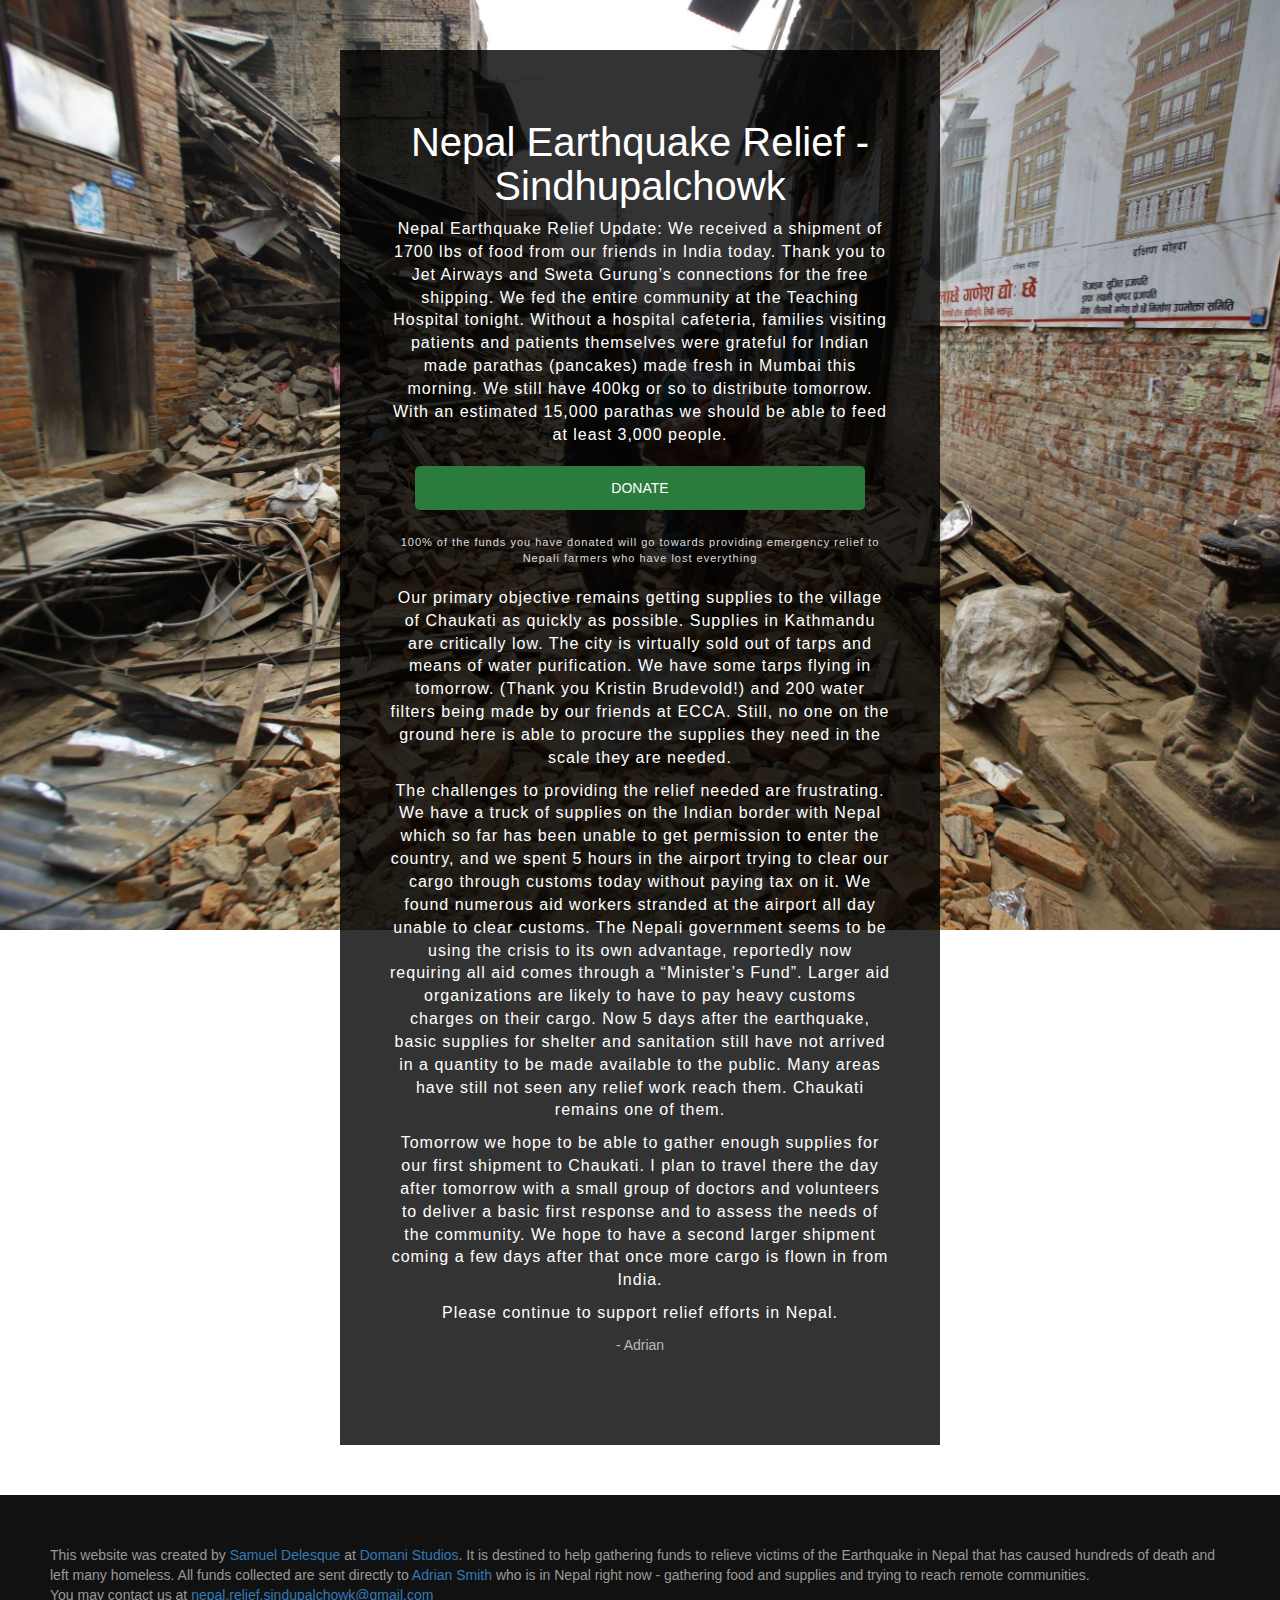
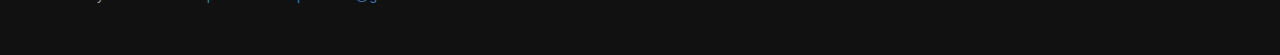
==== public/index.html @ 05b1152f "added bootstrap" ====
<!DOCTYPE html>
<html>
<head>
	<title>Nepal Earthquake Relief - Sindhupalchowk</title>
	<link rel="stylesheet" type="text/css" href="css/bootstrap.min.css">
	<link rel="stylesheet" type="text/css" href="css/main.css">
	<meta charset="UTF-8">
	<meta name="description" content="The 2015 Nepal Earthquake has caused hundreds of death and left many homeless. Help Adrian Smith help them.">
	<meta property="og:title" content="Nepal Earthquake Relief - Sindhupalchowk" />
	<meta property="og:type" content="website" />
	<meta property="og:url" content="http://directnepalrelief.org" />
	<meta property="og:image" content="http://directnepalrelief.org/img/fbshare.png" />
</head>
<body>
	<div class="main">
		<div class="wrap">
			<h1>Nepal Earthquake Relief - Sindhupalchowk</h1>
			<div class="quote">
			<p>Nepal Earthquake Relief Update: We received a shipment of 1700 lbs of food from our friends in India today. Thank you to Jet Airways and Sweta Gurung’s connections for the free shipping. We fed the entire community at the Teaching Hospital tonight. Without a hospital cafeteria, families visiting patients and patients themselves were grateful for Indian made parathas (pancakes) made fresh in Mumbai this morning. We still have 400kg or so to distribute tomorrow. With an estimated 15,000 parathas we should be able to feed at least 3,000 people.</p>
			</div>


			<div class="ctas">
				<form action="https://www.paypal.com/cgi-bin/webscr" method="post" target="_top">
					<input type="hidden" name="cmd" value="_donations">
					<input type="hidden" name="business" value="adrian_108@yahoo.com">
					<input type="hidden" name="lc" value="US">
					<input type="hidden" name="item_name" value="Adrian">
					<input type="hidden" name="no_note" value="0">
					<input type="hidden" name="currency_code" value="USD">
					<input type="hidden" name="bn" value="PP-DonationsBF:btn_donateCC_LG.gif:NonHostedGuest">
					<button type="submit" class="cta" name="submit">DONATE</button>
					<img alt="" border="0" src="https://www.paypalobjects.com/en_US/i/scr/pixel.gif" width="1" height="1">
				</form>
				<p class="disclaimer">100% of the funds you have donated will go towards providing emergency relief to Nepali farmers who have lost everything</p>
			</div>

			<div class="quote">
			<p>Our primary objective remains getting supplies to the village of Chaukati as quickly as possible. Supplies in Kathmandu are critically low. The city is virtually sold out of tarps and means of water purification. We have some tarps flying in tomorrow. (Thank you Kristin Brudevold!) and 200 water filters being made by our friends at ECCA. Still, no one on the ground here is able to procure the supplies they need in the scale they are needed. </p>

			<p>The challenges to providing the relief needed are frustrating. We have a truck of supplies on the Indian border with Nepal which so far has been unable to get permission to enter the country, and we spent 5 hours in the airport trying to clear our cargo through customs today without paying tax on it. We found numerous aid workers stranded at the airport all day unable to clear customs. The Nepali government seems to be using the crisis to its own advantage, reportedly now requiring all aid comes through a “Minister’s Fund”. Larger aid organizations are likely to have to pay heavy customs charges on their cargo. Now 5 days after the earthquake, basic supplies for shelter and sanitation still have not arrived in a quantity to be made available to the public. Many areas have still not seen any relief work reach them. Chaukati remains one of them.</p>

			<p>Tomorrow we hope to be able to gather enough supplies for our first shipment to Chaukati. I plan to travel there the day after tomorrow with a small group of doctors and volunteers to deliver a basic first response and to assess the needs of the community. We hope to have a second larger shipment coming a few days after that once more cargo is flown in from India.</p>

			<p>Please continue to support relief efforts in Nepal.</p>
			<div class="author">- Adrian</div>
			</div>
			<br/>
			<br/>
			<div class="fb-like" data-share="true" data-width="100" style="width:100px;"></div>
		</div>
	</div>

	<div class="footer">
		This website was created by <a href="http://samueldelesque.me">Samuel Delesque</a> at <a href="http://domanistudios.com">Domani Studios</a>. It is destined to help gathering funds to relieve victims of the Earthquake in Nepal that has caused hundreds of death and left many homeless. All funds collected are sent directly to <a href="http://stonesmith.org/">Adrian Smith</a> who is in Nepal right now - gathering food and supplies and trying to reach remote communities.<br>
		You may contact us at <a href="mailto:nepal.relief.sindupalchowk@gmail.com">nepal.relief.sindupalchowk@gmail.com</a>
	</div>

	<script src="https://ajax.googleapis.com/ajax/libs/jquery/2.1.3/jquery.min.js"></script>
	<script src="js/bootstrap.min.js"></script>
	<script>
	  window.fbAsyncInit = function() {
		FB.init({
		  appId      : '475987405891627',
		  xfbml      : true,
		  version    : 'v2.3'
		});
	  };

	  (function(d, s, id){
		 var js, fjs = d.getElementsByTagName(s)[0];
		 if (d.getElementById(id)) {return;}
		 js = d.createElement(s); js.id = id;
		 js.src = "//connect.facebook.net/en_US/sdk.js";
		 fjs.parentNode.insertBefore(js, fjs);
	   }(document, 'script', 'facebook-jssdk'));
	</script>
	<script src="js/app.js"></script>
	<script>
	(function(i,s,o,g,r,a,m){i['GoogleAnalyticsObject']=r;i[r]=i[r]||function(){
	(i[r].q=i[r].q||[]).push(arguments)},i[r].l=1*new Date();a=s.createElement(o),
	m=s.getElementsByTagName(o)[0];a.async=1;a.src=g;m.parentNode.insertBefore(a,m)
	})(window,document,'script','//www.google-analytics.com/analytics.js','ga');

	ga('create', 'UA-62496655-1', 'auto');
	ga('send', 'pageview');
	</script>
</body>
</html>
---- public/css/main.css ----
.main{
	background-image: url(../img/bgd.jpg);
	background-attachment: fixed;
	background-position: center center;
	background-size: 100%;
	background-size: cover;
	background-repeat: no-repeat;
	padding: 50px;
}
form,input,button{
	border:none;
}

.wrap{
	margin: 0 auto;
	width: 600px;
	max-width: 90%;
	background: rgba(0,0,0,0.8);
	padding: 50px;
	text-align: center;
}
h1{
	font-size: 40px;
	font-weight: 100;
	color: #fff;
}
.quote .author{
	font-style: normal;
	color:#bbb;
	font-size: 14px;
}
.wrap p{
	font-size: 16px;
	letter-spacing: 1px;
	color: #fff;
	font-weight: 100;
}
.ctas{
	margin: 20px 0;
}
.ctas form button.cta{
	display: block;
	width: 90%;
	margin:5px auto;
	padding: 12px;
	background: #2A7B3C;
	color: #fff;
	border-radius:5px;
}
.ctas form button.cta:hover{
	background: #43A753;
}
p.disclaimer{
	font-size: 11px;
	color: #ddd;
}

.footer{
	background: #111;
	padding: 50px;
	color: #999;
}
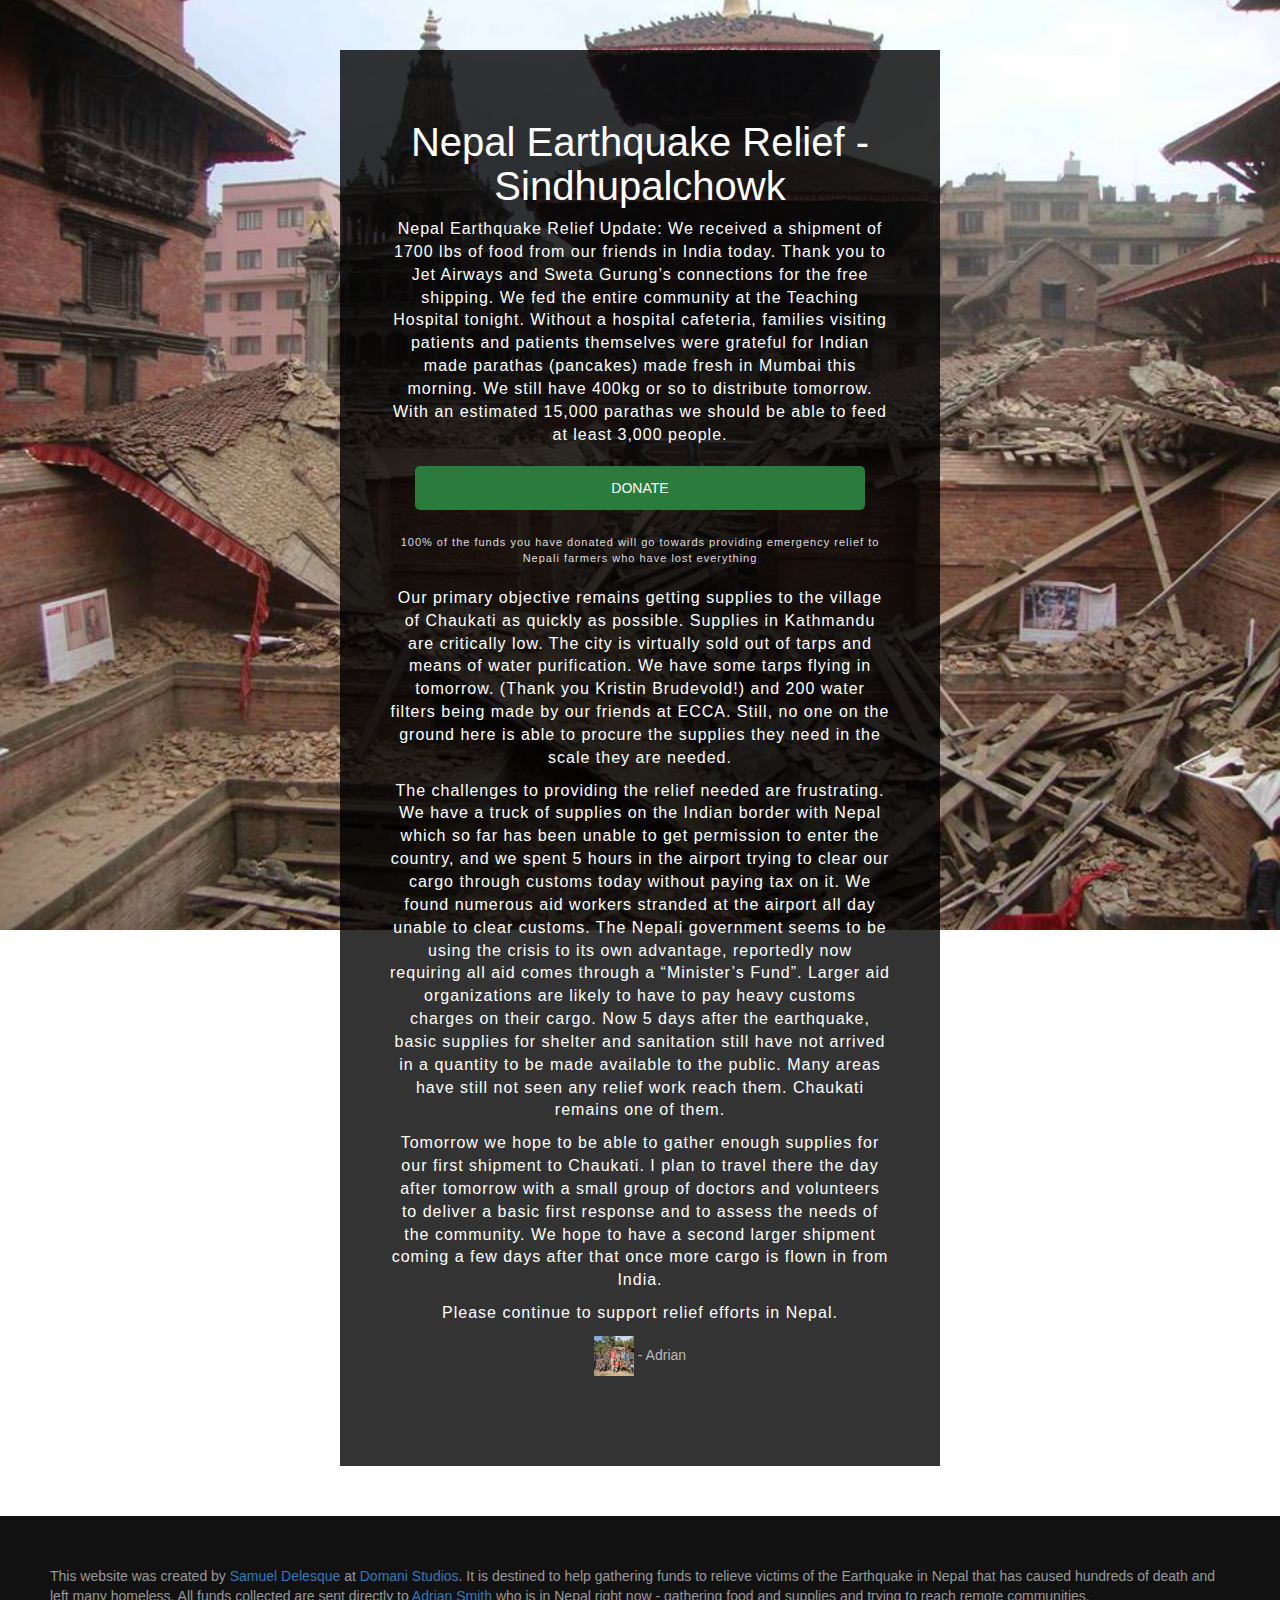
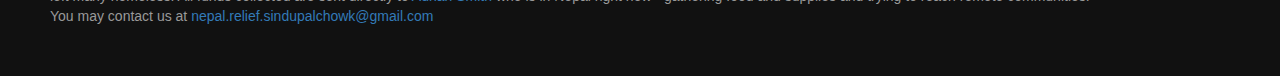
==== commit 058851e1: "added images" ====
--- a/public/index.html
+++ b/public/index.html
@@ -43,7 +43,7 @@
 			<p>Tomorrow we hope to be able to gather enough supplies for our first shipment to Chaukati. I plan to travel there the day after tomorrow with a small group of doctors and volunteers to deliver a basic first response and to assess the needs of the community. We hope to have a second larger shipment coming a few days after that once more cargo is flown in from India.</p>
 
 			<p>Please continue to support relief efforts in Nepal.</p>
-			<div class="author">- Adrian</div>
+			<div class="author"><img src="img/profile.jpg" width="40" height="40"> - Adrian</div>
 			</div>
 			<br/>
 			<br/>
@@ -65,6 +65,18 @@
 		  xfbml      : true,
 		  version    : 'v2.3'
 		});
+		FB.api(
+		    "/1567614756859788/feed",
+		    function (response) {
+		      if (response && !response.error) {
+		        /* handle the result */
+		        console.log(response);
+		      }
+		      else{
+		      	console.error(response.error);
+		      }
+		    }
+		);
 	  };
 
 	  (function(d, s, id){
@@ -75,7 +87,7 @@
 		 fjs.parentNode.insertBefore(js, fjs);
 	   }(document, 'script', 'facebook-jssdk'));
 	</script>
-	<script src="js/app.js"></script>
+
 	<script>
 	(function(i,s,o,g,r,a,m){i['GoogleAnalyticsObject']=r;i[r]=i[r]||function(){
 	(i[r].q=i[r].q||[]).push(arguments)},i[r].l=1*new Date();a=s.createElement(o),
--- a/public/css/main.css
+++ b/public/css/main.css
@@ -1,5 +1,5 @@
 .main{
-	background-image: url(../img/bgd.jpg);
+	background-image: url(../img/cover.jpg);
 	background-attachment: fixed;
 	background-position: center center;
 	background-size: 100%;
@@ -28,6 +28,14 @@
 	font-style: normal;
 	color:#bbb;
 	font-size: 14px;
+	vertical-align: center;
+	line-height: 40px;
+}
+.quote .author img{
+	line-height: 40px;
+	vertical-align: center;
+	width: 40px;
+	height: 40px;
 }
 .wrap p{
 	font-size: 16px;
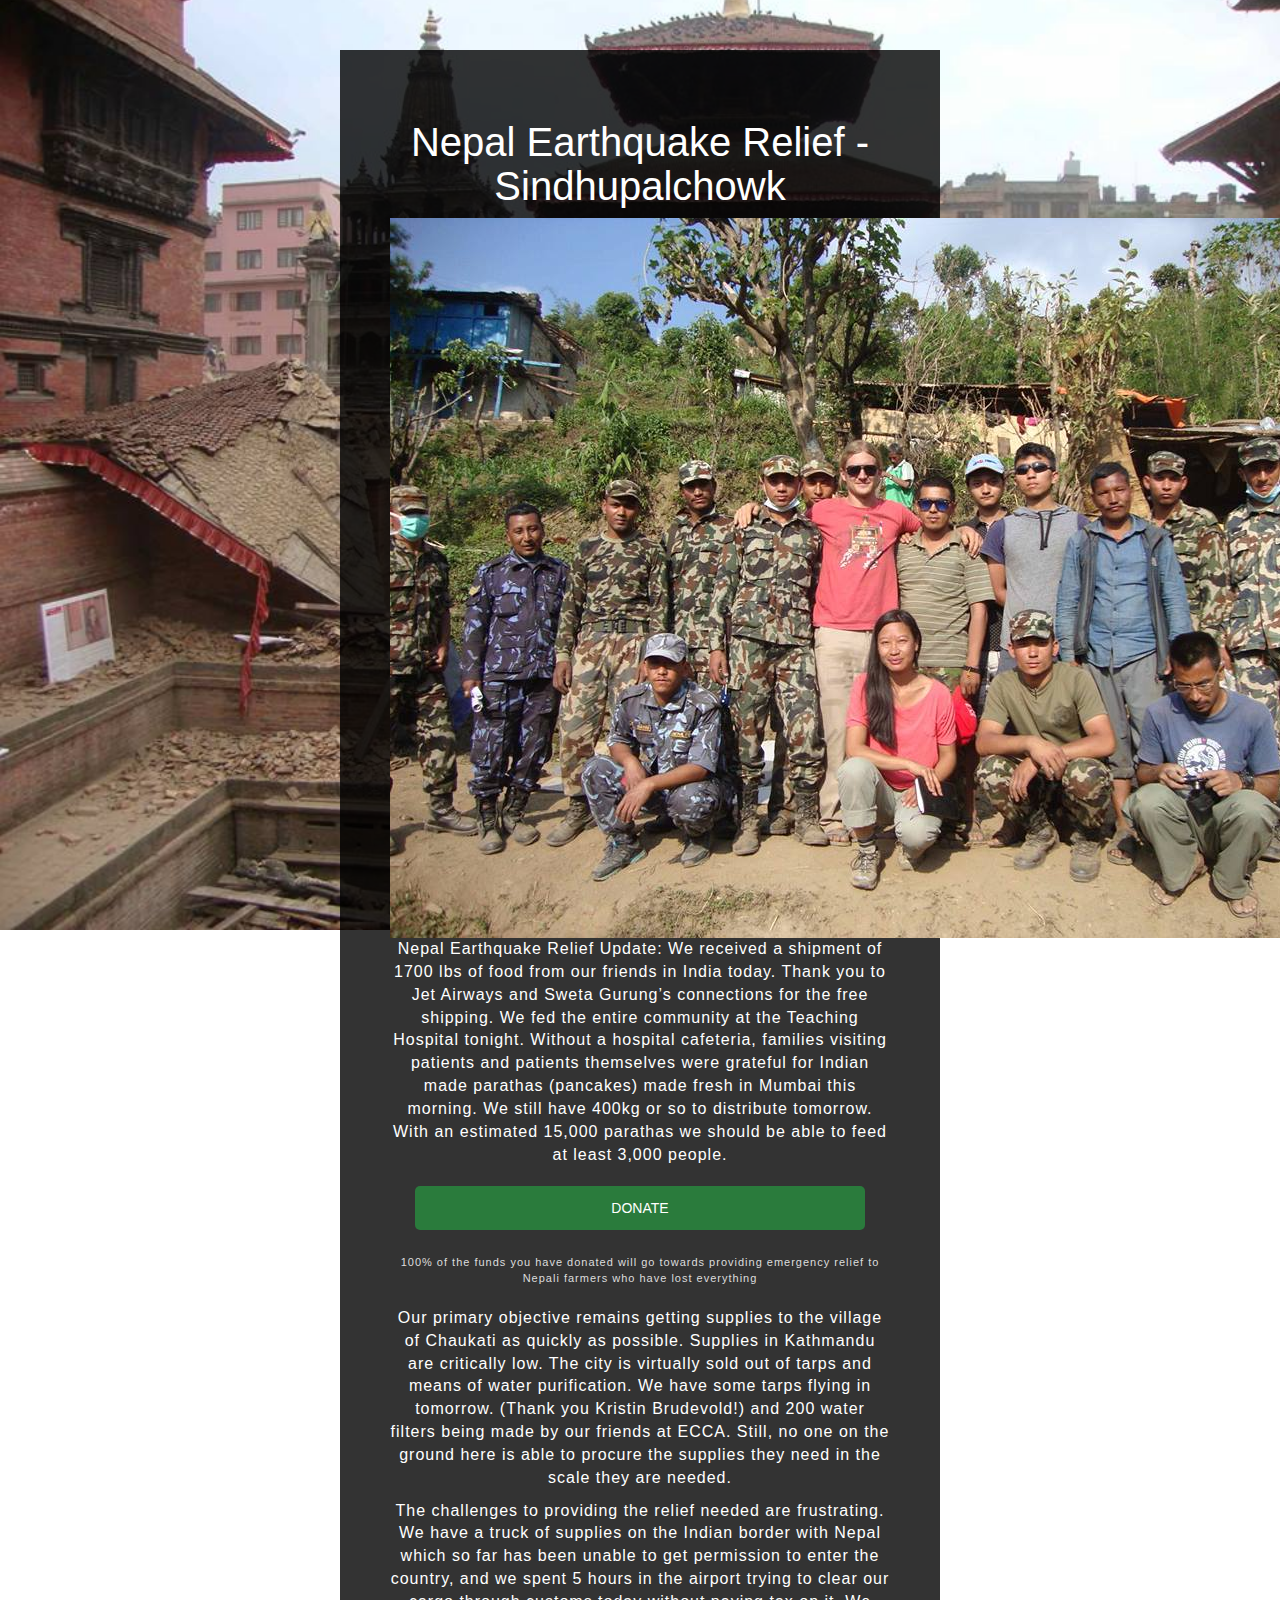
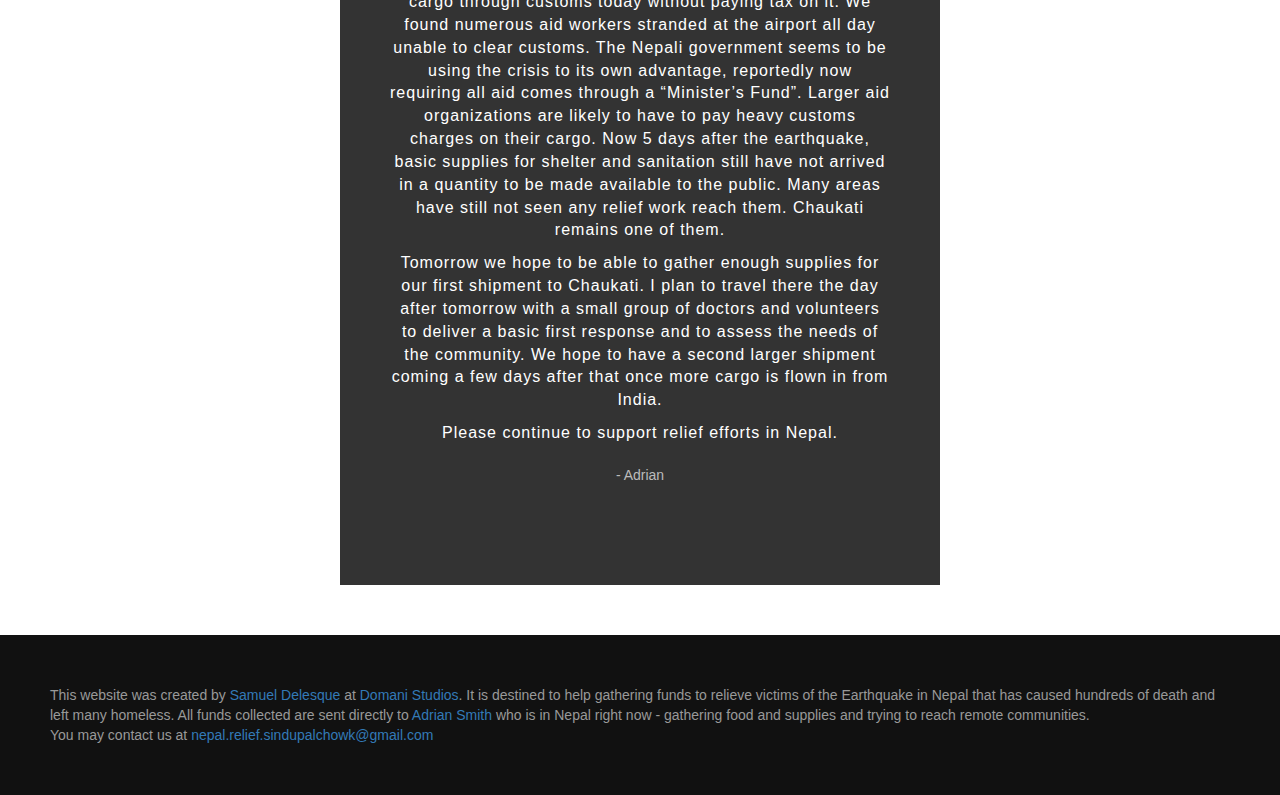
==== commit 7d97be2f: "top img" ====
--- a/public/index.html
+++ b/public/index.html
@@ -15,6 +15,9 @@
 	<div class="main">
 		<div class="wrap">
 			<h1>Nepal Earthquake Relief - Sindhupalchowk</h1>
+			<div class="cover">
+				<img src="img/top.jpg" alt="Direct Nepal Relief team working with nepalese army">
+			</div>
 			<div class="quote">
 			<p>Nepal Earthquake Relief Update: We received a shipment of 1700 lbs of food from our friends in India today. Thank you to Jet Airways and Sweta Gurung’s connections for the free shipping. We fed the entire community at the Teaching Hospital tonight. Without a hospital cafeteria, families visiting patients and patients themselves were grateful for Indian made parathas (pancakes) made fresh in Mumbai this morning. We still have 400kg or so to distribute tomorrow. With an estimated 15,000 parathas we should be able to feed at least 3,000 people.</p>
 			</div>
@@ -43,7 +46,7 @@
 			<p>Tomorrow we hope to be able to gather enough supplies for our first shipment to Chaukati. I plan to travel there the day after tomorrow with a small group of doctors and volunteers to deliver a basic first response and to assess the needs of the community. We hope to have a second larger shipment coming a few days after that once more cargo is flown in from India.</p>
 
 			<p>Please continue to support relief efforts in Nepal.</p>
-			<div class="author"><img src="img/profile.jpg" width="40" height="40"> - Adrian</div>
+			<div class="author"> - Adrian</div>
 			</div>
 			<br/>
 			<br/>
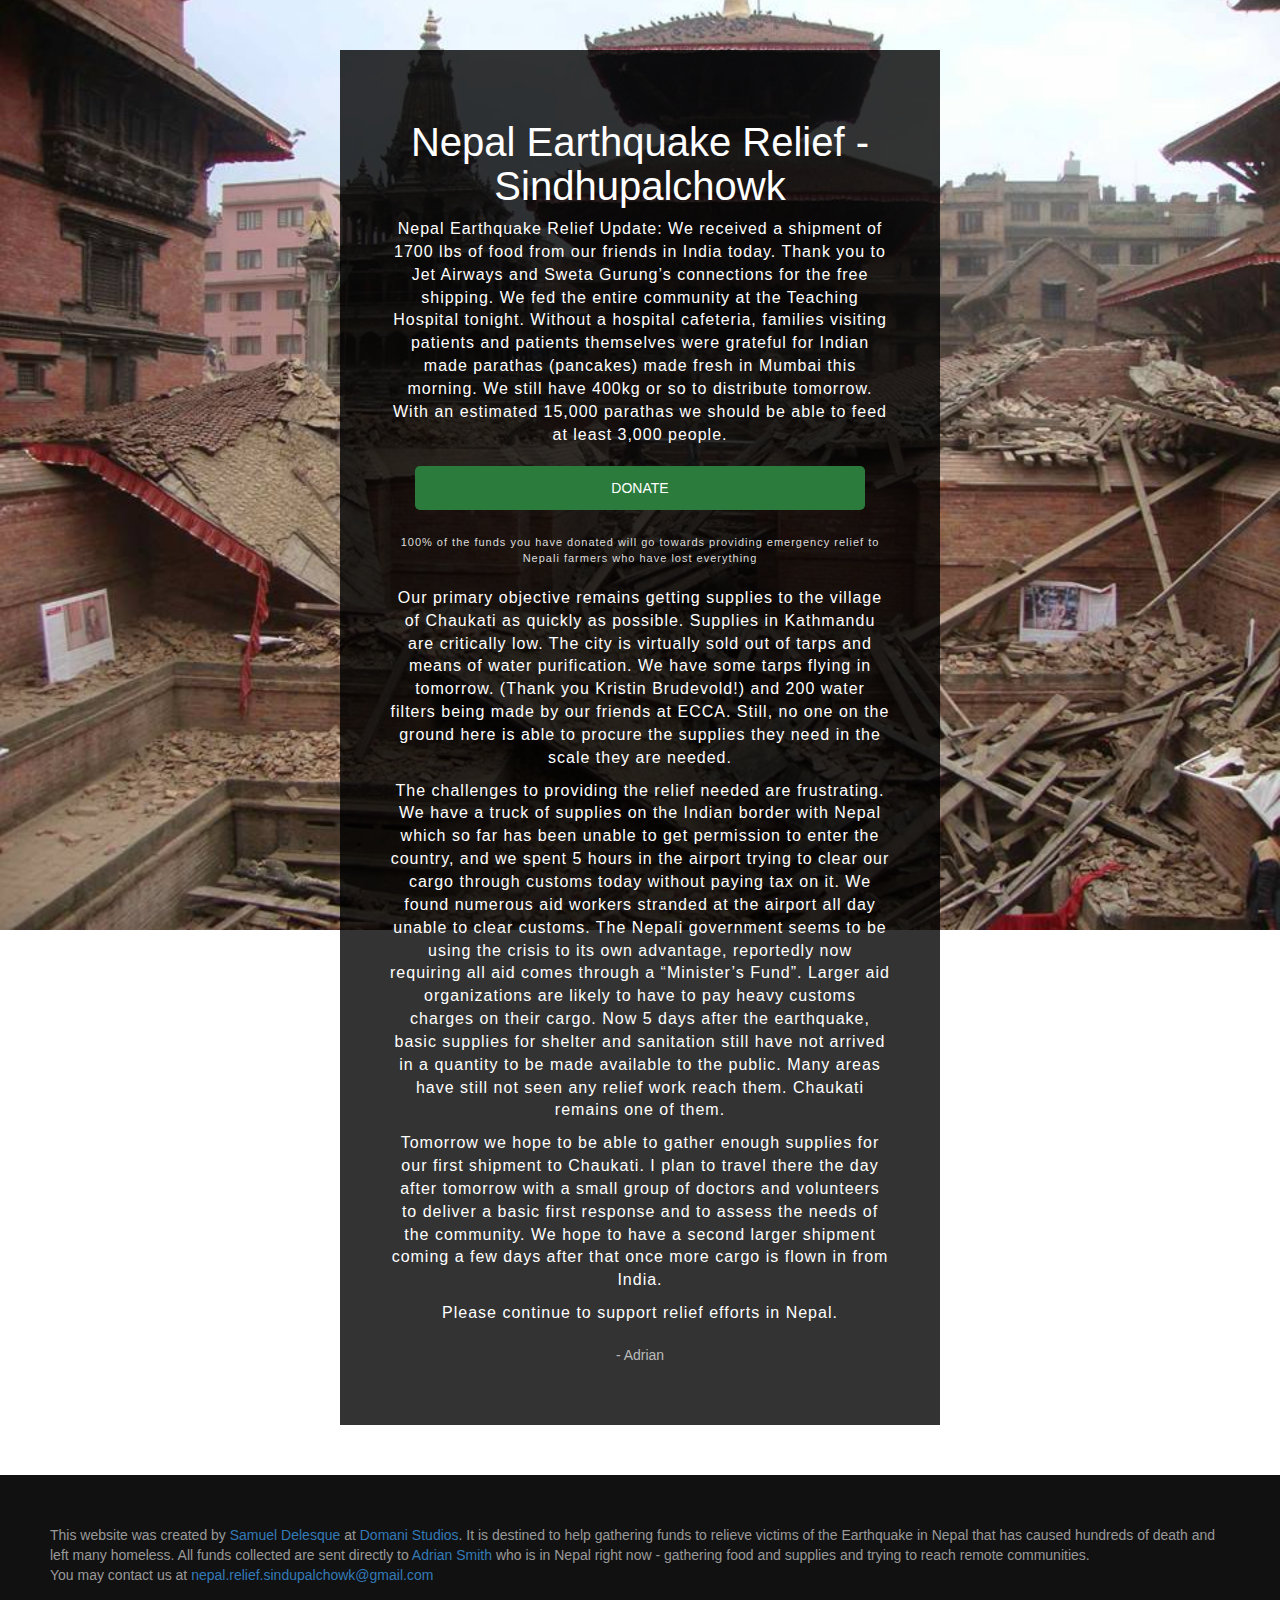
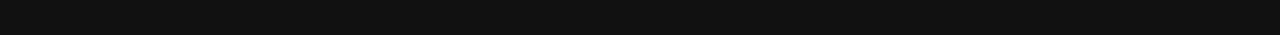
==== commit 1155f2ca: "updated donation email and background" ====
--- a/public/index.html
+++ b/public/index.html
@@ -15,9 +15,6 @@
 	<div class="main">
 		<div class="wrap">
 			<h1>Nepal Earthquake Relief - Sindhupalchowk</h1>
-			<div class="cover">
-				<img src="img/top.jpg" alt="Direct Nepal Relief team working with nepalese army">
-			</div>
 			<div class="quote">
 			<p>Nepal Earthquake Relief Update: We received a shipment of 1700 lbs of food from our friends in India today. Thank you to Jet Airways and Sweta Gurung’s connections for the free shipping. We fed the entire community at the Teaching Hospital tonight. Without a hospital cafeteria, families visiting patients and patients themselves were grateful for Indian made parathas (pancakes) made fresh in Mumbai this morning. We still have 400kg or so to distribute tomorrow. With an estimated 15,000 parathas we should be able to feed at least 3,000 people.</p>
 			</div>
@@ -26,9 +23,9 @@
 			<div class="ctas">
 				<form action="https://www.paypal.com/cgi-bin/webscr" method="post" target="_top">
 					<input type="hidden" name="cmd" value="_donations">
-					<input type="hidden" name="business" value="adrian_108@yahoo.com">
+					<input type="hidden" name="business" value="nepal.relief.sindupalchowk@gmail.com">
 					<input type="hidden" name="lc" value="US">
-					<input type="hidden" name="item_name" value="Adrian">
+					<input type="hidden" name="item_name" value="Nepal Relief">
 					<input type="hidden" name="no_note" value="0">
 					<input type="hidden" name="currency_code" value="USD">
 					<input type="hidden" name="bn" value="PP-DonationsBF:btn_donateCC_LG.gif:NonHostedGuest">
@@ -46,11 +43,8 @@
 			<p>Tomorrow we hope to be able to gather enough supplies for our first shipment to Chaukati. I plan to travel there the day after tomorrow with a small group of doctors and volunteers to deliver a basic first response and to assess the needs of the community. We hope to have a second larger shipment coming a few days after that once more cargo is flown in from India.</p>
 
 			<p>Please continue to support relief efforts in Nepal.</p>
-			<div class="author"> - Adrian</div>
+			<div class="author">- Adrian</div>
 			</div>
-			<br/>
-			<br/>
-			<div class="fb-like" data-share="true" data-width="100" style="width:100px;"></div>
 		</div>
 	</div>
 
@@ -59,38 +53,7 @@
 		You may contact us at <a href="mailto:nepal.relief.sindupalchowk@gmail.com">nepal.relief.sindupalchowk@gmail.com</a>
 	</div>
 
-	<script src="https://ajax.googleapis.com/ajax/libs/jquery/2.1.3/jquery.min.js"></script>
 	<script src="js/bootstrap.min.js"></script>
-	<script>
-	  window.fbAsyncInit = function() {
-		FB.init({
-		  appId      : '475987405891627',
-		  xfbml      : true,
-		  version    : 'v2.3'
-		});
-		FB.api(
-		    "/1567614756859788/feed",
-		    function (response) {
-		      if (response && !response.error) {
-		        /* handle the result */
-		        console.log(response);
-		      }
-		      else{
-		      	console.error(response.error);
-		      }
-		    }
-		);
-	  };
-
-	  (function(d, s, id){
-		 var js, fjs = d.getElementsByTagName(s)[0];
-		 if (d.getElementById(id)) {return;}
-		 js = d.createElement(s); js.id = id;
-		 js.src = "//connect.facebook.net/en_US/sdk.js";
-		 fjs.parentNode.insertBefore(js, fjs);
-	   }(document, 'script', 'facebook-jssdk'));
-	</script>
-
 	<script>
 	(function(i,s,o,g,r,a,m){i['GoogleAnalyticsObject']=r;i[r]=i[r]||function(){
 	(i[r].q=i[r].q||[]).push(arguments)},i[r].l=1*new Date();a=s.createElement(o),
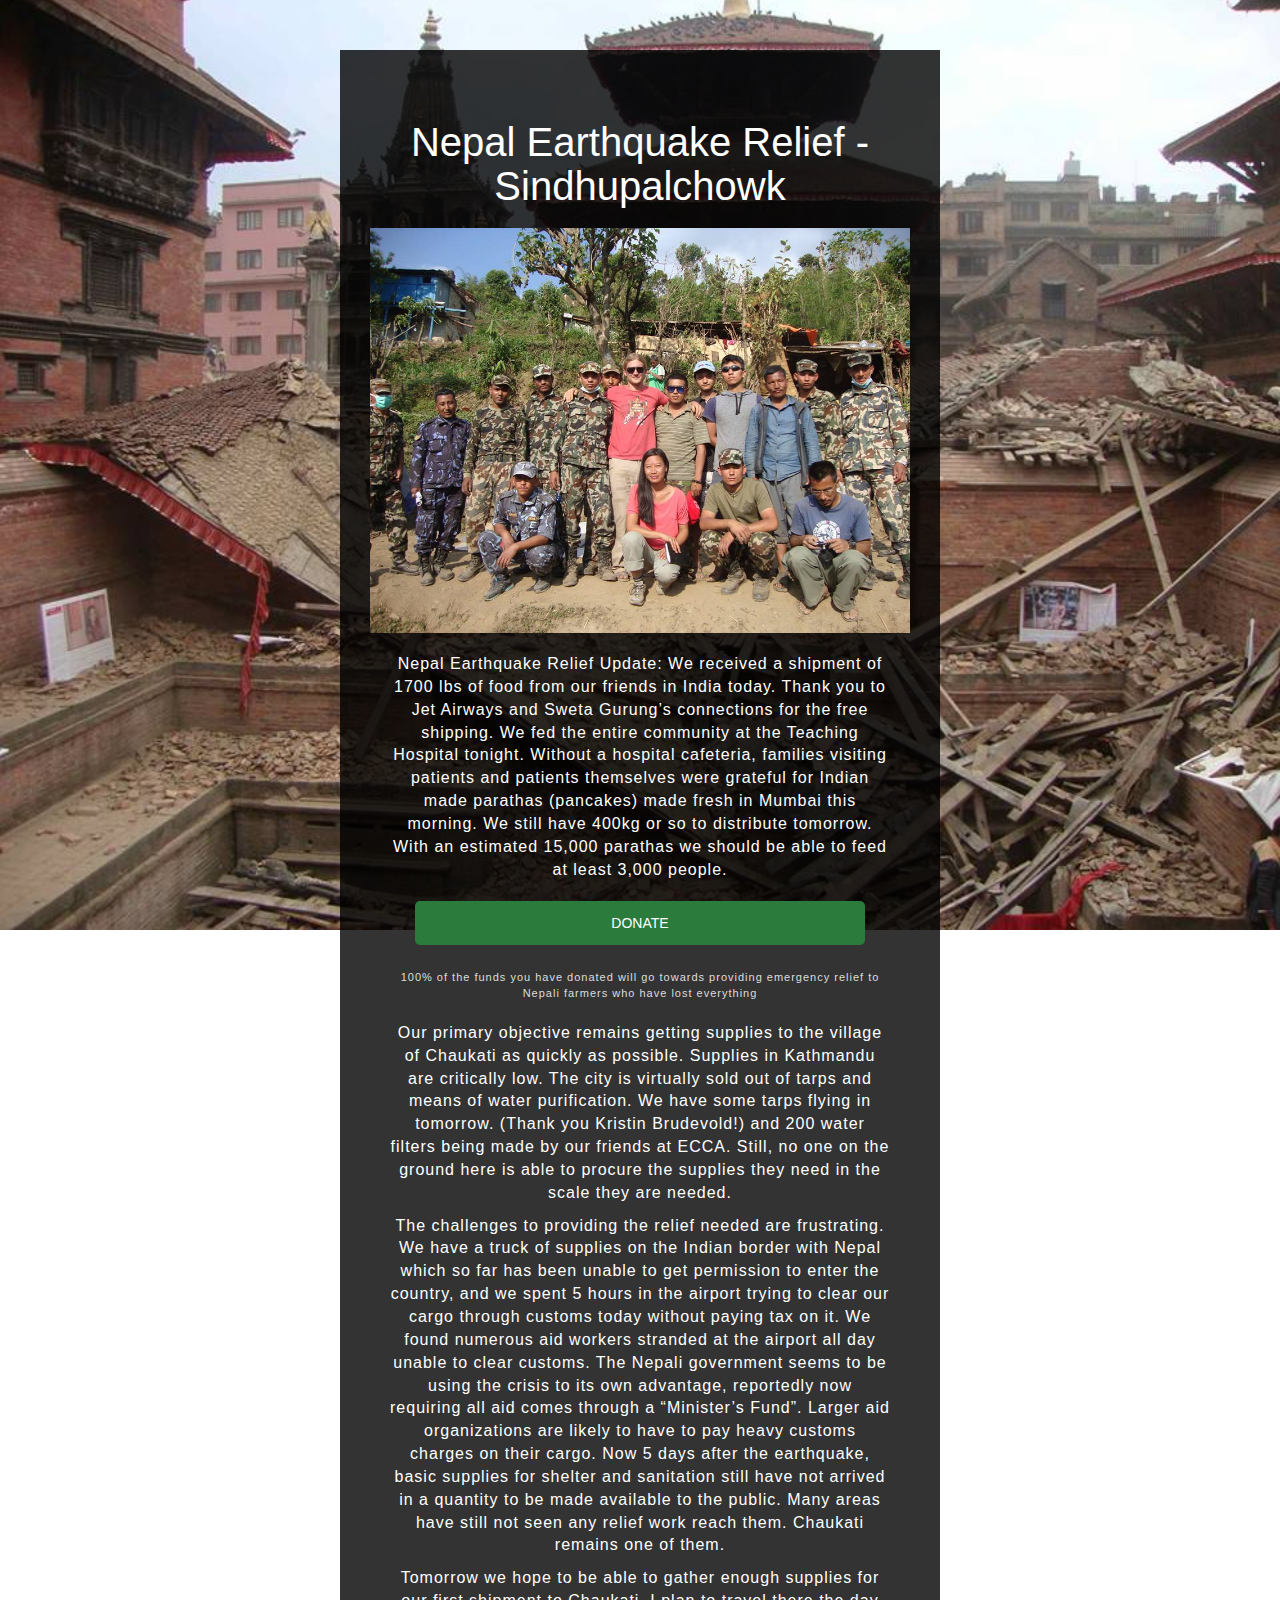
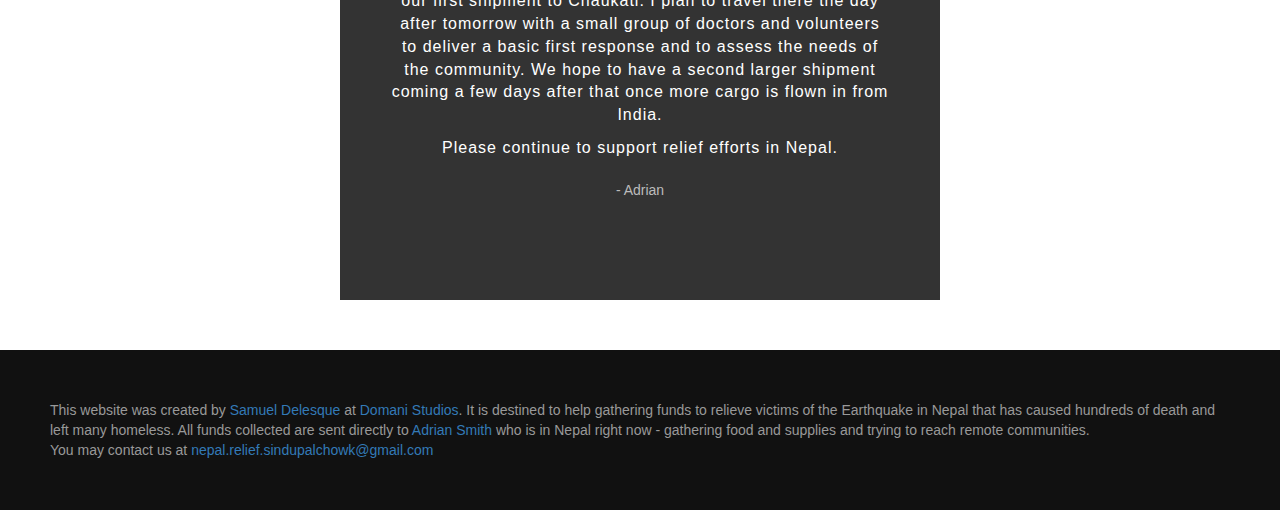
==== commit 2312c867: "Merge branch 'master' of github.com:samueldelesque/help-adrian-nepal" ====
--- a/public/index.html
+++ b/public/index.html
@@ -15,6 +15,9 @@
 	<div class="main">
 		<div class="wrap">
 			<h1>Nepal Earthquake Relief - Sindhupalchowk</h1>
+			<div class="cover">
+				<img src="img/top.jpg" alt="Direct Nepal Relief team working with nepalese army">
+			</div>
 			<div class="quote">
 			<p>Nepal Earthquake Relief Update: We received a shipment of 1700 lbs of food from our friends in India today. Thank you to Jet Airways and Sweta Gurung’s connections for the free shipping. We fed the entire community at the Teaching Hospital tonight. Without a hospital cafeteria, families visiting patients and patients themselves were grateful for Indian made parathas (pancakes) made fresh in Mumbai this morning. We still have 400kg or so to distribute tomorrow. With an estimated 15,000 parathas we should be able to feed at least 3,000 people.</p>
 			</div>
@@ -43,8 +46,11 @@
 			<p>Tomorrow we hope to be able to gather enough supplies for our first shipment to Chaukati. I plan to travel there the day after tomorrow with a small group of doctors and volunteers to deliver a basic first response and to assess the needs of the community. We hope to have a second larger shipment coming a few days after that once more cargo is flown in from India.</p>
 
 			<p>Please continue to support relief efforts in Nepal.</p>
-			<div class="author">- Adrian</div>
+			<div class="author"> - Adrian</div>
 			</div>
+			<br/>
+			<br/>
+			<div class="fb-like" data-share="true" data-width="100" style="width:100px;"></div>
 		</div>
 	</div>
 
@@ -53,7 +59,38 @@
 		You may contact us at <a href="mailto:nepal.relief.sindupalchowk@gmail.com">nepal.relief.sindupalchowk@gmail.com</a>
 	</div>
 
+	<script src="https://ajax.googleapis.com/ajax/libs/jquery/2.1.3/jquery.min.js"></script>
 	<script src="js/bootstrap.min.js"></script>
+	<script>
+	  window.fbAsyncInit = function() {
+		FB.init({
+		  appId      : '475987405891627',
+		  xfbml      : true,
+		  version    : 'v2.3'
+		});
+		FB.api(
+		    "/1567614756859788/feed",
+		    function (response) {
+		      if (response && !response.error) {
+		        /* handle the result */
+		        console.log(response);
+		      }
+		      else{
+		      	console.error(response.error);
+		      }
+		    }
+		);
+	  };
+
+	  (function(d, s, id){
+		 var js, fjs = d.getElementsByTagName(s)[0];
+		 if (d.getElementById(id)) {return;}
+		 js = d.createElement(s); js.id = id;
+		 js.src = "//connect.facebook.net/en_US/sdk.js";
+		 fjs.parentNode.insertBefore(js, fjs);
+	   }(document, 'script', 'facebook-jssdk'));
+	</script>
+
 	<script>
 	(function(i,s,o,g,r,a,m){i['GoogleAnalyticsObject']=r;i[r]=i[r]||function(){
 	(i[r].q=i[r].q||[]).push(arguments)},i[r].l=1*new Date();a=s.createElement(o),
--- a/public/css/main.css
+++ b/public/css/main.css
@@ -23,6 +23,12 @@
 	font-size: 40px;
 	font-weight: 100;
 	color: #fff;
+}
+.cover{
+	margin: 20px -20px;
+}
+.cover img{
+	width: 100%;
 }
 .quote .author{
 	font-style: normal;
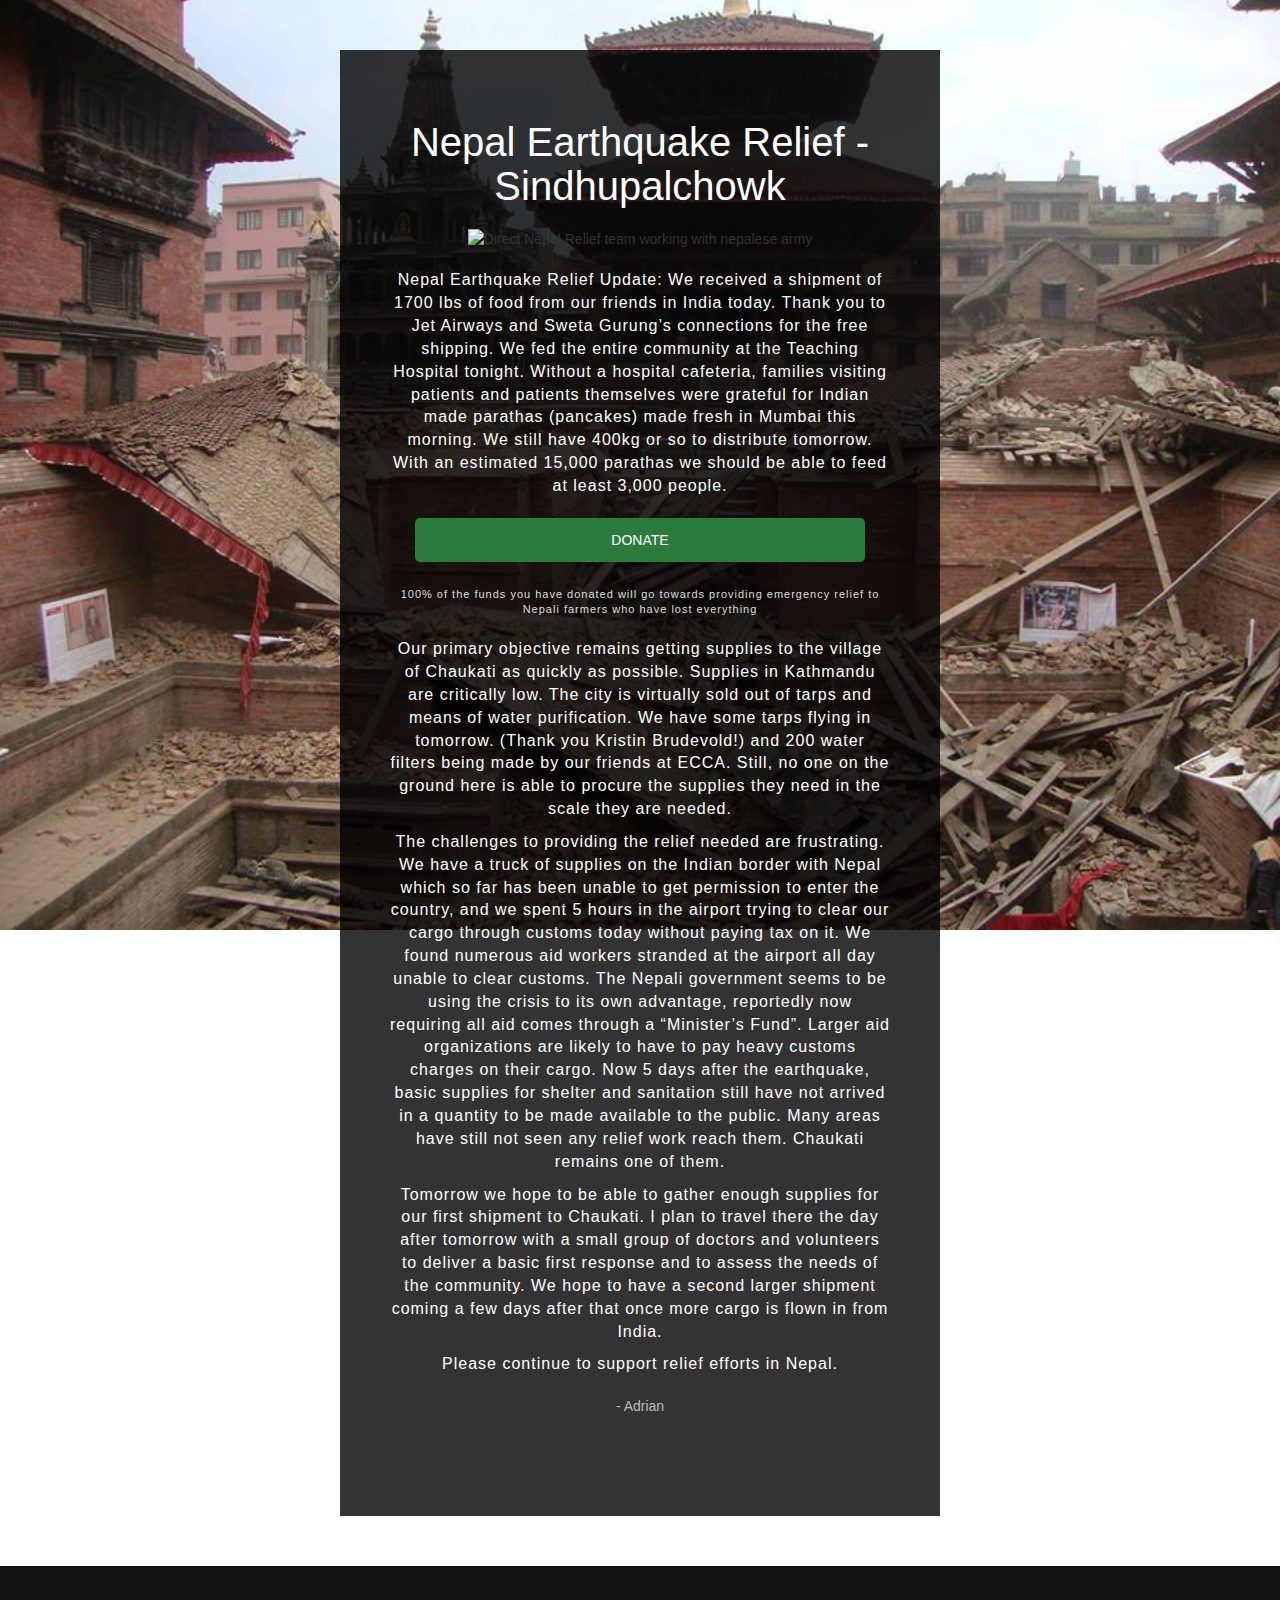
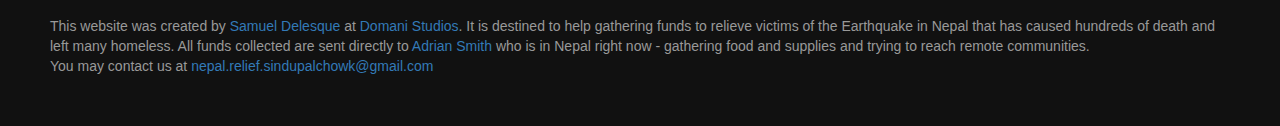
==== commit 5d615b93: "img" ====
--- a/public/index.html
+++ b/public/index.html
@@ -16,7 +16,7 @@
 		<div class="wrap">
 			<h1>Nepal Earthquake Relief - Sindhupalchowk</h1>
 			<div class="cover">
-				<img src="img/top.jpg" alt="Direct Nepal Relief team working with nepalese army">
+				<img src="img/kids.jpg" alt="Direct Nepal Relief team working with nepalese army">
 			</div>
 			<div class="quote">
 			<p>Nepal Earthquake Relief Update: We received a shipment of 1700 lbs of food from our friends in India today. Thank you to Jet Airways and Sweta Gurung’s connections for the free shipping. We fed the entire community at the Teaching Hospital tonight. Without a hospital cafeteria, families visiting patients and patients themselves were grateful for Indian made parathas (pancakes) made fresh in Mumbai this morning. We still have 400kg or so to distribute tomorrow. With an estimated 15,000 parathas we should be able to feed at least 3,000 people.</p>
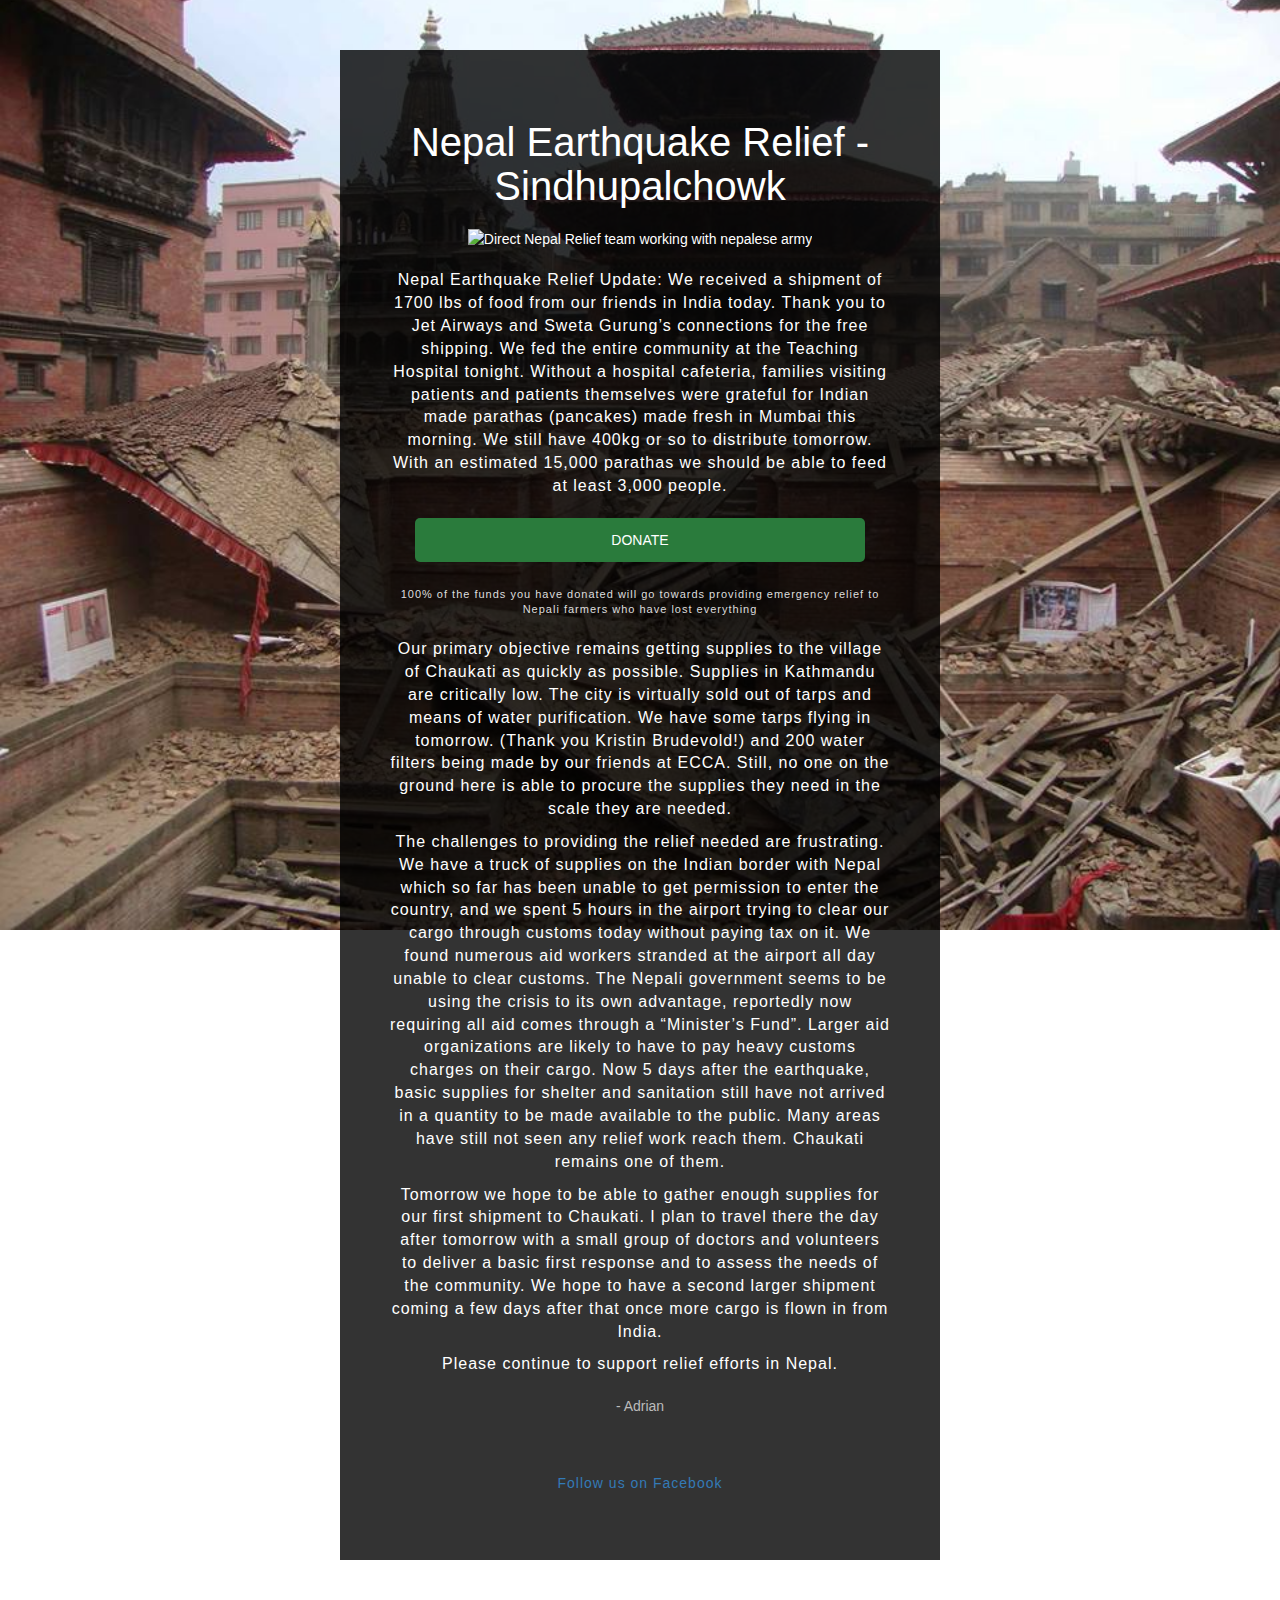
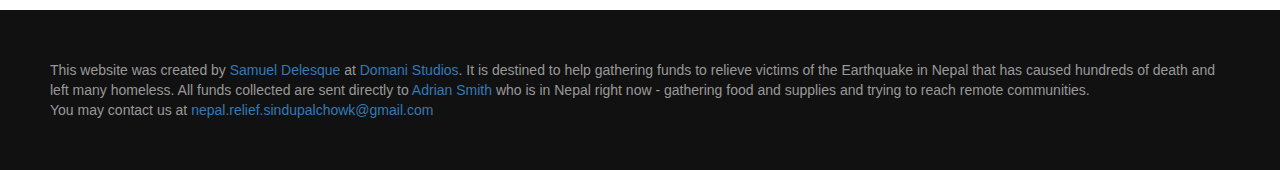
==== commit 7c4b9f80: "added viewport" ====
--- a/public/index.html
+++ b/public/index.html
@@ -1,10 +1,11 @@
 <!DOCTYPE html>
 <html>
 <head>
-	<title>Nepal Earthquake Relief - Sindhupalchowk</title>
+	<title>Thank you for helping Nepal Earthquake Relief - Sindhupalchowk</title>
 	<link rel="stylesheet" type="text/css" href="css/bootstrap.min.css">
 	<link rel="stylesheet" type="text/css" href="css/main.css">
 	<meta charset="UTF-8">
+	<meta name="viewport" content="width=device-width, initial-scale=1">
 	<meta name="description" content="The 2015 Nepal Earthquake has caused hundreds of death and left many homeless. Help Adrian Smith help them.">
 	<meta property="og:title" content="Nepal Earthquake Relief - Sindhupalchowk" />
 	<meta property="og:type" content="website" />
@@ -22,13 +23,13 @@
 			<p>Nepal Earthquake Relief Update: We received a shipment of 1700 lbs of food from our friends in India today. Thank you to Jet Airways and Sweta Gurung’s connections for the free shipping. We fed the entire community at the Teaching Hospital tonight. Without a hospital cafeteria, families visiting patients and patients themselves were grateful for Indian made parathas (pancakes) made fresh in Mumbai this morning. We still have 400kg or so to distribute tomorrow. With an estimated 15,000 parathas we should be able to feed at least 3,000 people.</p>
 			</div>
 
-
 			<div class="ctas">
 				<form action="https://www.paypal.com/cgi-bin/webscr" method="post" target="_top">
 					<input type="hidden" name="cmd" value="_donations">
 					<input type="hidden" name="business" value="nepal.relief.sindupalchowk@gmail.com">
 					<input type="hidden" name="lc" value="US">
 					<input type="hidden" name="item_name" value="Nepal Relief">
+					<input type="hidden" name="return" value="http://directnepalrelief.org/success/">
 					<input type="hidden" name="no_note" value="0">
 					<input type="hidden" name="currency_code" value="USD">
 					<input type="hidden" name="bn" value="PP-DonationsBF:btn_donateCC_LG.gif:NonHostedGuest">
@@ -50,7 +51,10 @@
 			</div>
 			<br/>
 			<br/>
-			<div class="fb-like" data-share="true" data-width="100" style="width:100px;"></div>
+			<div class="share">
+				<p><a class="btn fb-link" href="https://www.facebook.com/pages/Nepal-Earthquake-Relief-Sindhupalchowk/1567614756859788?fref=ts">Follow us on Facebook</a></p>
+				<div class="fb-like" data-share="true" data-width="100" style="width:100px;"></div>
+			</div>
 		</div>
 	</div>
 
@@ -68,18 +72,18 @@
 		  xfbml      : true,
 		  version    : 'v2.3'
 		});
-		FB.api(
-		    "/1567614756859788/feed",
-		    function (response) {
-		      if (response && !response.error) {
-		        /* handle the result */
-		        console.log(response);
-		      }
-		      else{
-		      	console.error(response.error);
-		      }
-		    }
-		);
+		// FB.api(
+		//     "/1567614756859788/feed",
+		//     function (response) {
+		//       if (response && !response.error) {
+		//          handle the result 
+		//         console.log(response);
+		//       }
+		//       else{
+		//       	console.error(response.error);
+		//       }
+		//     }
+		// );
 	  };
 
 	  (function(d, s, id){
--- a/public/css/main.css
+++ b/public/css/main.css
@@ -1,5 +1,7 @@
 .main{
 	background-image: url(../img/cover.jpg);
+	min-height: 700px;
+	min-height: 100vh;
 	background-attachment: fixed;
 	background-position: center center;
 	background-size: 100%;
@@ -18,11 +20,15 @@
 	background: rgba(0,0,0,0.8);
 	padding: 50px;
 	text-align: center;
+	color:#fff;
 }
 h1{
 	font-size: 40px;
 	font-weight: 100;
 	color: #fff;
+}
+h2,h3{
+	font-weight: 100;
 }
 .cover{
 	margin: 20px -20px;
